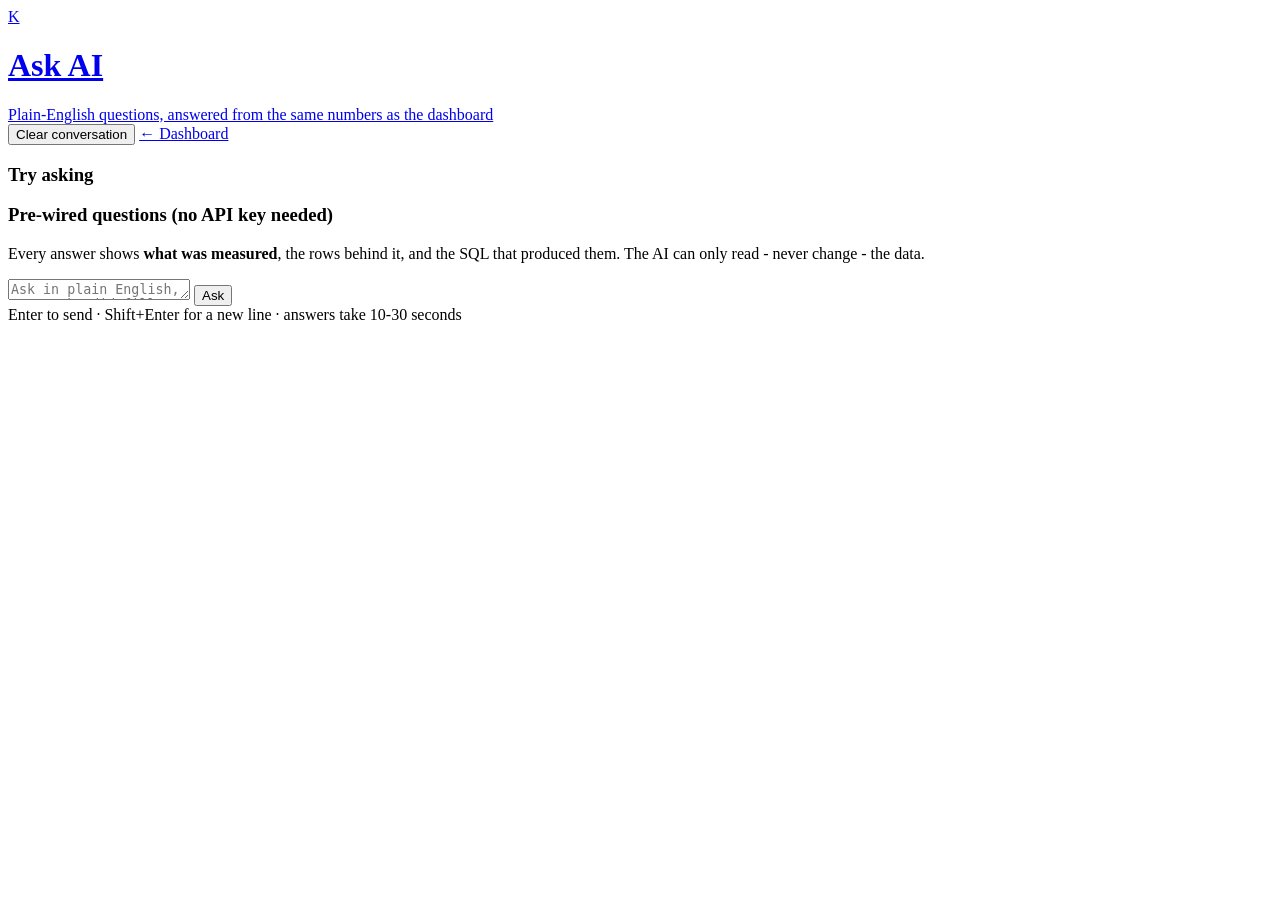
==== web/ask.html @ ac5e29d6 "Rebuild the dashboard UI and add a dedicated Ask AI page Previous UI packed everything into one dens" ====
<!doctype html>
<html lang="en">
<head>
<meta charset="utf-8">
<meta name="viewport" content="width=device-width, initial-scale=1">
<title>Ask AI · Kestrel Control Tower</title>
<link rel="stylesheet" href="/app.css">
</head>
<body>
<header class="topbar">
  <a class="brand" href="/"><span class="logo">K</span>
    <div><h1>Ask AI</h1><div class="sub">Plain-English questions, answered from the same numbers as the dashboard</div></div></a>
  <div class="spacer"></div>
  <span class="link" id="model-badge"></span>
  <button class="btn ghost" id="clear-btn">Clear conversation</button>
  <a class="btn light" href="/">← Dashboard</a>
</header>

<div class="ask-layout">
  <aside class="ask-side">
    <h3>Try asking</h3>
    <div id="suggest"></div>
    <h3>Pre-wired questions <span class="muted" style="text-transform:none;letter-spacing:0">(no API key needed)</span></h3>
    <div id="canned"></div>
    <p class="note" style="margin-top:14px">Every answer shows <b>what was measured</b>, the rows behind it, and the SQL that produced them. The AI can only read - never change - the data.</p>
  </aside>

  <section class="ask-main">
    <div class="thread" id="thread"></div>
    <div class="composer">
      <div id="banner" class="banner hidden"></div>
      <div class="box">
        <textarea id="ask-input" rows="1" placeholder='Ask in plain English, e.g. "why did fill rate drop in the West last month?"'></textarea>
        <button class="btn" id="ask-btn">Ask</button>
      </div>
      <div class="hint">Enter to send · Shift+Enter for a new line · answers take 10-30 seconds</div>
    </div>
  </section>
</div>
<div class="tip" id="tip"></div>

<script src="/common.js"></script>
<script>
"use strict";
const SUGGESTIONS = [
  "Why did fill rate drop in the West last month?",
  "Which five outlets had the lowest fill rate last month, excluding closed and test outlets?",
  "What was OTIF by region for the last complete quarter?",
  "Which categories drive the largest value of returns, and what is the leading reason?",
  "Temperature excursions per hundred chilled deliveries, by month",
  "Which routes are more than two hours late on more than one delivery in ten?",
  "How much have we lost to orders on discontinued SKUs?",
  "Freight cost per delivered case, by warehouse, for the last quarter",
  "For our top twenty SKUs by value, how does our MRP compare with the lowest competitor price in Mumbai?",
  "Which warehouse is dragging down the company's fill rate the most?",
];
const KEY = "kestrel-ask-thread";
let thread = [];
try { thread = JSON.parse(sessionStorage.getItem(KEY) || "[]"); } catch (e) { thread = []; }
const save = () => { try { sessionStorage.setItem(KEY, JSON.stringify(thread.slice(-30))); } catch (e) {} };

function welcome() {
  return `<div class="msg bot"><div class="who">Kestrel · Ask AI</div>
    <div class="answer">Ask me anything about service, cold chain, money or prices. I write a query against the
    cleaned analytics tables, run it, and answer from the rows that come back - so every figure is real and
    you can open the data or the SQL under any answer. If the data cannot answer a question, I will say so.</div></div>`;
}

function card(res) {
  if (res.error) return `<div class="msg bot error"><div class="who">Kestrel · Ask AI</div><div class="answer">⚠ ${esc(res.message || res.error)}</div></div>`;
  const n = res.rows ? res.rows.length : 0;
  const isCannot = res.status === "cannot", isErr = res.status === "error";
  let h = `<div class="msg bot${isErr ? " error" : ""}"><div class="who">Kestrel · Ask AI${res.sql === null ? " · pre-wired" : ""}</div>
    <div class="answer">${esc(res.answer || "").replace(/\n/g, "<br>")}</div>`;
  if (res.measures) h += `<div class="measures"><b>Measured as:</b> ${esc(res.measures)}</div>`;
  if (!isCannot && (n || res.sql)) {
    h += `<div class="actions">` +
      (n ? `<button data-toggle="data">Show data (${n} row${n === 1 ? "" : "s"}${res.truncated ? ", capped" : ""})</button>` : "") +
      (res.sql ? `<button data-toggle="sql">Show SQL</button>` : "") + `</div>`;
    if (n) h += `<div class="data hidden">${rowsToTable(res.rows, { total: Object.keys(res.rows[0])[0] })}</div>`;
    if (res.sql) h += `<pre class="sql hidden">${esc(res.sql)}</pre>`;
  }
  return h + `</div>`;
}

function render() {
  const t = $("thread");
  t.innerHTML = welcome() + thread.map(m => `<div class="msg user">${esc(m.q)}</div>${card(m.res)}`).join("");
  t.scrollTop = t.scrollHeight;
}
$("thread").addEventListener("click", ev => {
  const b = ev.target.closest("button[data-toggle]"); if (!b) return;
  const box = b.closest(".msg").querySelector("." + b.dataset.toggle);
  box.classList.toggle("hidden"); b.classList.toggle("on", !box.classList.contains("hidden"));
});

async function send(q, canned) {
  q = (q || "").trim(); if (!q) return;
  $("ask-input").value = ""; autosize();
  $("ask-btn").disabled = true;
  const t = $("thread");
  t.insertAdjacentHTML("beforeend", `<div class="msg user">${esc(q)}</div>
    <div class="msg bot" id="pending"><div class="who">Kestrel · Ask AI</div><div class="answer"><span class="spin"></span> ${canned ? "running the dashboard query…" : "writing and running the query…"}</div></div>`);
  t.scrollTop = t.scrollHeight;
  let res;
  try {
    res = canned
      ? await api("/api/canned", { method: "POST", headers: { "Content-Type": "application/json" }, body: JSON.stringify({ name: q }) })
      : await api("/api/ask", { method: "POST", headers: { "Content-Type": "application/json" }, body: JSON.stringify({ question: q }) });
  } catch (e) { res = { error: "network", message: "Request failed: " + e }; }
  $("pending")?.remove();
  thread.push({ q, res }); save(); render();
  $("ask-btn").disabled = false; $("ask-input").focus();
}

function autosize() { const ta = $("ask-input"); ta.style.height = "auto"; ta.style.height = Math.min(ta.scrollHeight, 160) + "px"; }

(async function boot() {
  const m = await api("/api/meta");
  $("model-badge").textContent = m.has_chat ? `model: ${m.chat_model}` : "no API key";
  if (!m.has_chat) {
    const b = $("banner"); b.classList.remove("hidden");
    b.innerHTML = "<b>Free-text questions need an API key.</b> Put <code>ANTHROPIC_API_KEY=sk-ant-…</code> in <code>control_tower/.env</code> and restart the server. The pre-wired questions on the left work without one.";
  }
  $("suggest").innerHTML = SUGGESTIONS.map(s => `<button class="chip" data-q="${esc(s)}">${esc(s)}</button>`).join("");
  const cq = await api("/api/canned");
  $("canned").innerHTML = cq.questions.map(c => `<button class="chip canned" data-canned="${esc(c.name)}" title="${esc(c.measures)}">${esc(c.name)}</button>`).join("");
  document.querySelector(".ask-side").addEventListener("click", ev => {
    const b = ev.target.closest("button"); if (!b) return;
    if (b.dataset.canned) send(b.dataset.canned, true);
    else if (b.dataset.q) { if (m.has_chat) send(b.dataset.q); else { $("ask-input").value = b.dataset.q; autosize(); $("ask-input").focus(); } }
  });
  $("ask-btn").onclick = () => send($("ask-input").value);
  $("ask-input").addEventListener("keydown", e => { if (e.key === "Enter" && !e.shiftKey) { e.preventDefault(); send($("ask-input").value); } });
  $("ask-input").addEventListener("input", autosize);
  $("clear-btn").onclick = () => { thread = []; save(); render(); };
  render();
  /* deep link: /ask?q=... asks immediately (or prefills when there is no key) */
  const q = new URLSearchParams(location.search).get("q");
  if (q) { history.replaceState(null, "", "/ask"); if (m.has_chat) send(q); else { $("ask-input").value = q; autosize(); } }
})();
</script>
</body>
</html>
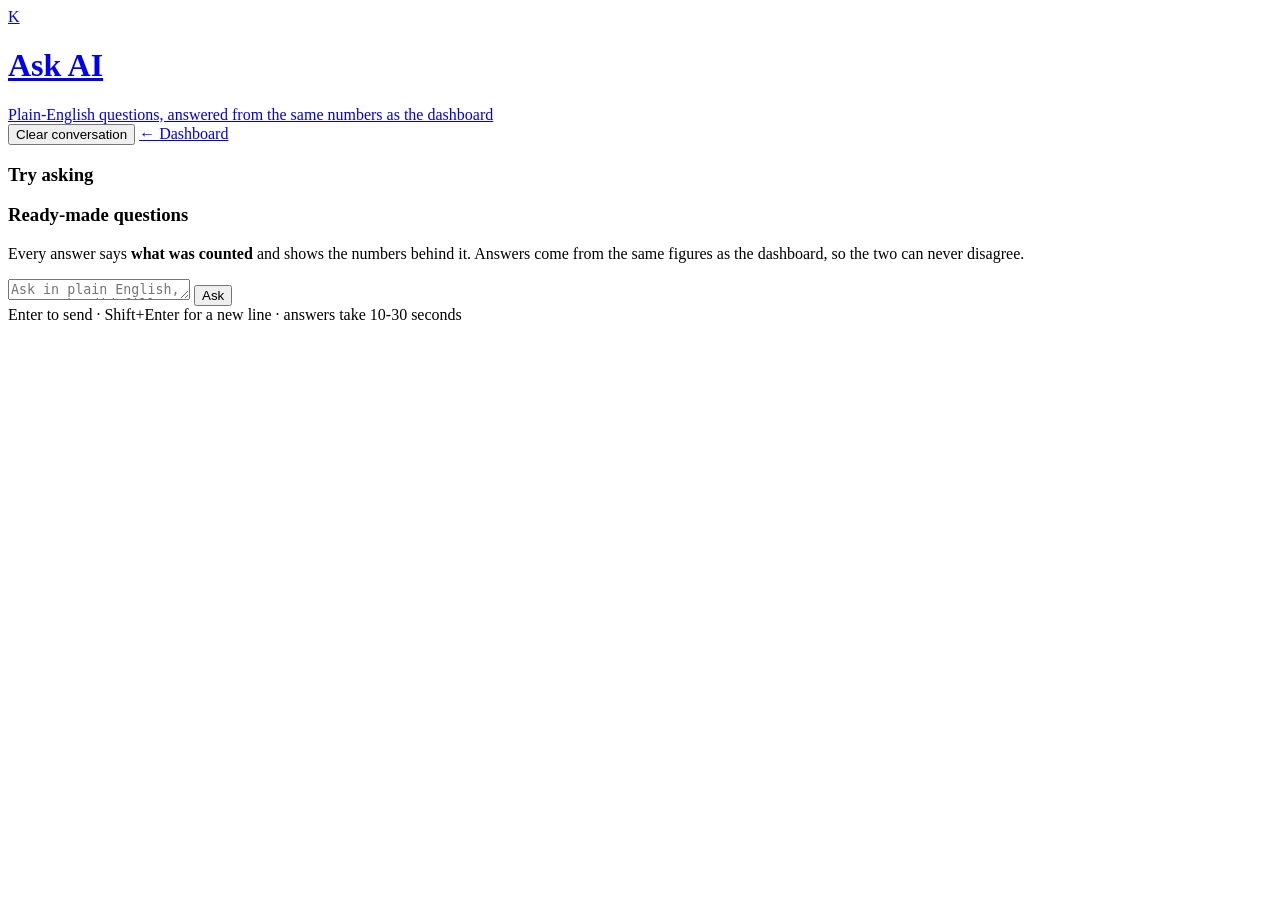
==== commit 162c45de: "Make it a product, not a console: drop the SQL, the engineering tab and the jargon Divya is a Head o" ====
--- a/web/ask.html
+++ b/web/ask.html
@@ -11,7 +11,6 @@
   <a class="brand" href="/"><span class="logo">K</span>
     <div><h1>Ask AI</h1><div class="sub">Plain-English questions, answered from the same numbers as the dashboard</div></div></a>
   <div class="spacer"></div>
-  <span class="link" id="model-badge"></span>
   <button class="btn ghost" id="clear-btn">Clear conversation</button>
   <a class="btn light" href="/">← Dashboard</a>
 </header>
@@ -20,9 +19,9 @@
   <aside class="ask-side">
     <h3>Try asking</h3>
     <div id="suggest"></div>
-    <h3>Pre-wired questions <span class="muted" style="text-transform:none;letter-spacing:0">(no API key needed)</span></h3>
+    <h3>Ready-made questions</h3>
     <div id="canned"></div>
-    <p class="note" style="margin-top:14px">Every answer shows <b>what was measured</b>, the rows behind it, and the SQL that produced them. The AI can only read - never change - the data.</p>
+    <p class="note" style="margin-top:14px">Every answer says <b>what was counted</b> and shows the numbers behind it. Answers come from the same figures as the dashboard, so the two can never disagree.</p>
   </aside>
 
   <section class="ask-main">
@@ -61,24 +60,25 @@
 
 function welcome() {
   return `<div class="msg bot"><div class="who">Kestrel · Ask AI</div>
-    <div class="answer">Ask me anything about service, cold chain, money or prices. I write a query against the
-    cleaned analytics tables, run it, and answer from the rows that come back - so every figure is real and
-    you can open the data or the SQL under any answer. If the data cannot answer a question, I will say so.</div></div>`;
+    <div class="answer">Ask me anything about service, cold chain, money or prices — in plain English.
+    Every answer tells you exactly what was counted and shows the numbers behind it, using the same
+    figures as the dashboard. If the data can't answer something, I'll say so rather than guess.</div></div>`;
 }
 
+/* The numbers are the point (Divya: "an answer with the numbers behind it"), so
+   a short result is shown outright and only a long one folds away. The query
+   that produced them is not shown - it is engineering, not an answer. */
 function card(res) {
   if (res.error) return `<div class="msg bot error"><div class="who">Kestrel · Ask AI</div><div class="answer">⚠ ${esc(res.message || res.error)}</div></div>`;
   const n = res.rows ? res.rows.length : 0;
   const isCannot = res.status === "cannot", isErr = res.status === "error";
-  let h = `<div class="msg bot${isErr ? " error" : ""}"><div class="who">Kestrel · Ask AI${res.sql === null ? " · pre-wired" : ""}</div>
-    <div class="answer">${esc(res.answer || "").replace(/\n/g, "<br>")}</div>`;
-  if (res.measures) h += `<div class="measures"><b>Measured as:</b> ${esc(res.measures)}</div>`;
-  if (!isCannot && (n || res.sql)) {
-    h += `<div class="actions">` +
-      (n ? `<button data-toggle="data">Show data (${n} row${n === 1 ? "" : "s"}${res.truncated ? ", capped" : ""})</button>` : "") +
-      (res.sql ? `<button data-toggle="sql">Show SQL</button>` : "") + `</div>`;
-    if (n) h += `<div class="data hidden">${rowsToTable(res.rows, { total: Object.keys(res.rows[0])[0] })}</div>`;
-    if (res.sql) h += `<pre class="sql hidden">${esc(res.sql)}</pre>`;
+  const open = n > 0 && n <= 8;
+  let h = `<div class="msg bot${isErr ? " error" : ""}"><div class="who">Kestrel · Ask AI</div>
+    <div class="answer">${mdToHtml(res.answer || "")}</div>`;
+  if (res.measures) h += `<div class="measures"><b>What was counted:</b> ${esc(res.measures)}</div>`;
+  if (!isCannot && n) {
+    if (!open) h += `<div class="actions"><button data-toggle="data">See all ${n} row${n === 1 ? "" : "s"}${res.truncated ? " (capped)" : ""}</button></div>`;
+    h += `<div class="data${open ? "" : " hidden"}">${rowsToTable(res.rows, { total: Object.keys(res.rows[0])[0] })}</div>`;
   }
   return h + `</div>`;
 }
@@ -100,7 +100,7 @@
   $("ask-btn").disabled = true;
   const t = $("thread");
   t.insertAdjacentHTML("beforeend", `<div class="msg user">${esc(q)}</div>
-    <div class="msg bot" id="pending"><div class="who">Kestrel · Ask AI</div><div class="answer"><span class="spin"></span> ${canned ? "running the dashboard query…" : "writing and running the query…"}</div></div>`);
+    <div class="msg bot" id="pending"><div class="who">Kestrel · Ask AI</div><div class="answer"><span class="spin"></span> Looking at the numbers…</div></div>`);
   t.scrollTop = t.scrollHeight;
   let res;
   try {
@@ -117,10 +117,9 @@
 
 (async function boot() {
   const m = await api("/api/meta");
-  $("model-badge").textContent = m.has_chat ? `model: ${m.chat_model}` : "no API key";
   if (!m.has_chat) {
     const b = $("banner"); b.classList.remove("hidden");
-    b.innerHTML = "<b>Free-text questions need an API key.</b> Put <code>ANTHROPIC_API_KEY=sk-ant-…</code> in <code>control_tower/.env</code> and restart the server. The pre-wired questions on the left work without one.";
+    b.innerHTML = "<b>Open questions are switched off.</b> This needs an API key to be configured — see the README. The ready-made questions on the left work without one.";
   }
   $("suggest").innerHTML = SUGGESTIONS.map(s => `<button class="chip" data-q="${esc(s)}">${esc(s)}</button>`).join("");
   const cq = await api("/api/canned");
